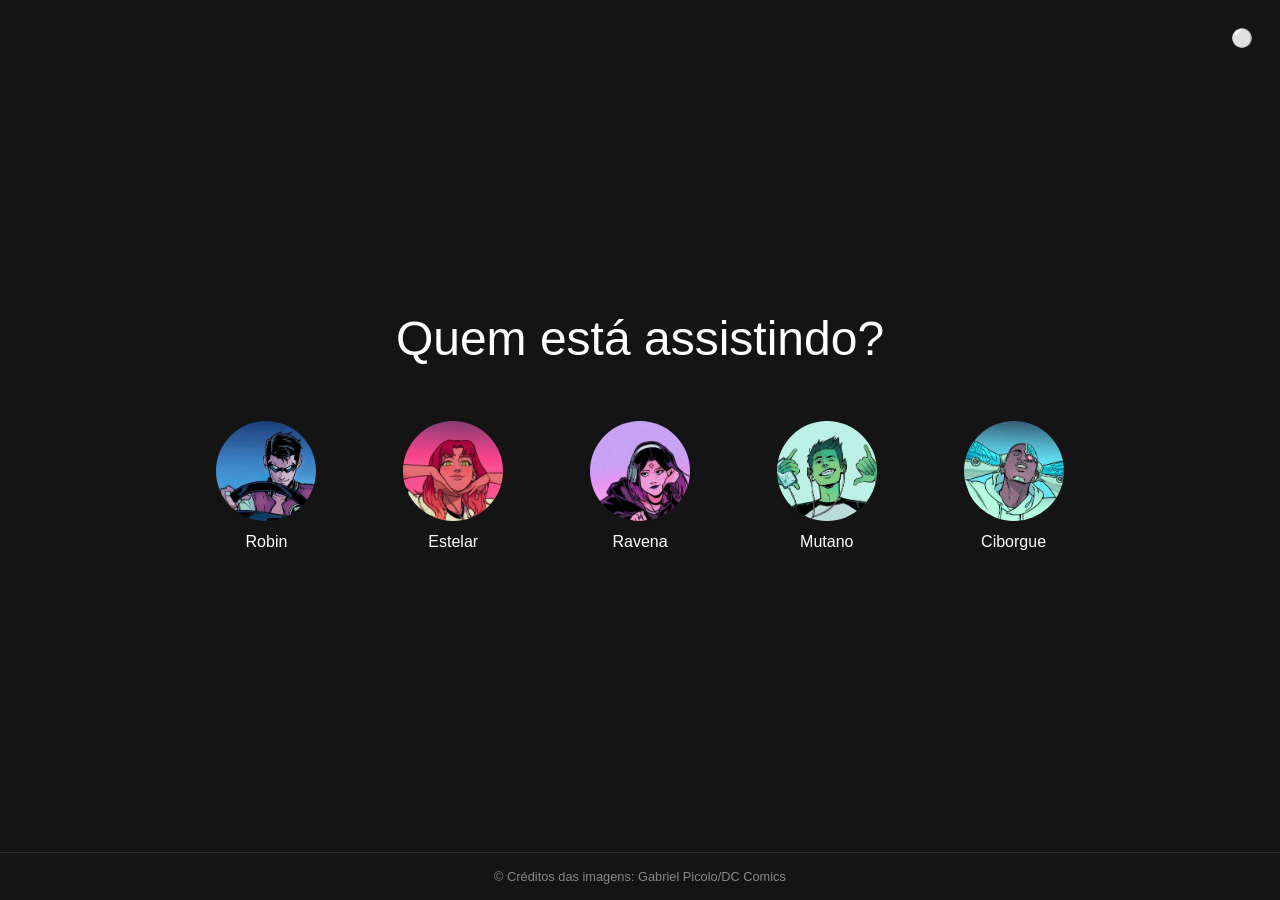
==== index.html @ 6121d600 "Rename index-meu.html to index.html" ====
<!DOCTYPE html>
<html lang="pt-br">
<head>
    <meta charset="UTF-8">
    <meta name="viewport" content="width=device-width, initial-scale=1.0">
    <title>Netflix</title>
    <link rel="stylesheet" href="style-meu.css">
</head>
<body>
    <button id="theme-toggle" onclick="toggleTheme()" aria-label="Alternar tema" style="position:fixed;top:1rem;right:1rem;z-index:10;width:2.8rem;height:2.8rem;border-radius:50%;color:#fff;cursor:pointer;font-size:1.1rem;">⚪</button>
    <main>
        <header>
            <h1>Quem está assistindo?</h1>
        </header>
        <section class="profiles">
            <ul>
                <li class="profile">
                    <img src="assets/robin.jpg" alt="Perfil 1">
                    <p>Robin</p>
                </li>
                <li class="profile">
                    <img src="assets/estelar.jpg" alt="Perfil 2">
                    <p>Estelar</p>
                </li>
                <li class="profile">
                    <img src="assets/ravena.jpg" alt="Perfil 3">
                    <p>Ravena</p>
                </li>
                <li class="profile">
                    <img src="assets/mutano.jpg" alt="Perfil 4">
                    <p>Mutano</p>
                </li>
                <li class="profile">
                    <img src="assets/ciborg.jpg" alt="Perfil 5">
                    <p>Ciborgue</p>
                </li>
            </ul>
        </section>
    </main>
    <footer>
        <p>&copy; Créditos das imagens: Gabriel Picolo/DC Comics</p>
    </footer>
    <script src="theme-meu.js"></script>
</body>
</html>
---- style-meu.css ----
/* ===== ESTILOS GERAIS ===== */
/* Inspirados no menu inicial de uma plataforma de streaming como Netflix */

/* BODY - Define os estilos da página inteira */
body {
    background-color: #141414; /* Define a cor de fundo escura (cinza bem escuro) */
    color: white; /* Define a cor do texto padrão como branco */
    font-family: 'Helvetica Neue', Helvetica, Arial, sans-serif; /* Define a fonte Helvetica como padrão */
    margin: 0; /* Remove margens externas padrão */
    padding: 0; /* Remove preenchimento externo padrão */
    display: flex; /* Usa Flexbox para layout */
    flex-direction: column; /* Organiza os elementos em coluna (um abaixo do outro) */
    min-height: 100vh; /* Garante que o body tenha no mínimo a altura da viewport */
}

/* ===== CONTEÚDO PRINCIPAL ===== */
/* MAIN - Container principal que centraliza o conteúdo */
main {
    text-align: center; /* Centraliza todo o texto e conteúdo */
    max-width: 800px; /* Define largura máxima de 800 pixels */
    width: 90%; /* Usa 100% da largura disponível */
    margin: 0 auto; /* Centraliza horizontalmente o main no body */
    flex: 1; /* Faz o main ocupar todo espaço vertical disponível */
    display: flex; /* Usa Flexbox para organizar seus filhos */
    flex-direction: column; /* Organiza conteúdo em coluna */
    justify-content: center; /* Centraliza verticalmente o conteúdo */
    align-items: center; /* Centraliza horizontalmente o conteúdo */
}

/* ===== CABEÇALHO ===== */
/* HEADER H1 - Estilo do título principal */
header h1 {
    font-size: 3rem; /* Define tamanho da fonte para 3 vezes o tamanho base */
    margin-bottom: 2rem; /* Adiciona espaço de 2rem abaixo do título */
    font-weight: 300; /* Define peso da fonte como light (mais fino) */
}

/* ===== SEÇÃO DE PERFIS ===== */
/* PROFILES UL - Lista de perfis */
.profiles ul {
    list-style: none; /* Remove os pontos da lista */
    padding: 0; /* Remove preenchimento interno */
    display: flex; /* Usa Flexbox para organizar itens em linha */
    justify-content: center; /* Centraliza os itens horizontalmente */
    gap: 0.25rem; /* Espaçamento reduzido entre cada perfil */
    flex-wrap: nowrap; /* Evita quebra de linha (todos em uma linha) */
}

/* PROFILE - Estilo individual de cada cartão de perfil */
.profile {
    /*background-color: #141414; /* Define fundo da mesma cor do body para integração visual */
    border-radius: 8px; /* Cria cantos arredondados em 8 pixels */
    padding: 0.4rem; /* Adiciona espaço interno de 0.25rem */
    text-align: center; /* Centraliza o texto dentro do perfil */
    cursor: pointer; /* Muda o cursor para pointer (mão) ao passar por cima */
    transition: transform 0.3s, box-shadow 0.3s; /* Suaviza as transições em 0.3 segundos */
    width: 170px; /* Define largura fixa de 170 pixels */
}

/* PROFILE:HOVER - Efeito ao passar o mouse sobre o perfil */
.profile:hover {
    transform: scale(1.05); /* Aumenta o tamanho do perfil em 5% */
}

/* ===== IMAGENS DOS PERFIS ===== */
/* PROFILE IMG - Estilo das imagens */
.profile img {
    width: 150px; /* Define largura da imagem em 150 pixels */
    height: 150px; /* Define altura da imagem em 150 pixels (formato quadrado) */
    border-radius: 50px; /* Arredonda os cantos em 50 pixels para efeito semi-circular */
    margin-bottom: 0.5rem; /* Adiciona espaço de 0.5rem abaixo da imagem */
    object-fit: cover; /* Garante que a imagem preencha o espaço proporcionalmente */
    transition: box-shadow 0.3s; /* Suaviza a transição da sombra em 0.3 segundos */
}

/* ===== EFEITOS DE HOVER COLORIDOS - SOMBRAS INDIVIDUAIS ===== */
/* Cada perfil tem uma cor de sombra única ao passar o mouse */

/* PROFILE 1 (Robin) - Sombra azul */
.profile:nth-child(1):hover img {
    box-shadow: 0 0 15px rgba(52, 152, 219, 0.8); /* Adiciona sombra azul ao passar o mouse */
}

/* PROFILE 2 (Estelar) - Sombra rosa */
.profile:nth-child(2):hover img {
    box-shadow: 0 0 15px rgba(255, 20, 147, 0.8); /* Adiciona sombra rosa ao passar o mouse */
}

/* PROFILE 3 (Ravena) - Sombra lilás */
.profile:nth-child(3):hover img {
    box-shadow: 0 0 15px rgba(146, 82, 211, 0.8); /* Adiciona sombra lilás ao passar o mouse */
}

/* PROFILE 4 (Mutano) - Sombra turquesa */
.profile:nth-child(4):hover img {
    box-shadow: 0 0 15px rgba(26, 188, 126, 0.8); /* Adiciona sombra turquesa ao passar o mouse */
}

/* PROFILE 5 (Ciborgue) - Sombra verde-água */
.profile:nth-child(5):hover img {
    box-shadow: 0 0 15px rgba(32, 163, 178, 0.8); /* Adiciona sombra verde-água ao passar o mouse */
}

/* ===== TEXTO DOS PERFIS ===== */
/* PROFILE P - Estilo do nome do perfil */
.profile p {
    margin: 0; /* Remove margens padrão */
    font-size: 1.2rem; /* Define tamanho da fonte */
    font-weight: 400; /* Define peso normal da fonte */
}

/* ===== RODAPÉ ===== */
/* FOOTER - Estilo do rodapé da página */
footer {
    padding: 1.5rem; /* Adiciona espaço interno de 1.5rem */
    text-align: center; /* Centraliza o texto */
    font-size: 0.9rem; /* Define tamanho da fonte menor */
    color: #888; /* Define cor cinzenta discreta para o texto */
    border-top: 1px solid #333; /* Adiciona uma borda sutil no topo */
    width: 100%; /* Ocupa 100% de largura disponível */
    box-sizing: border-box; /* Inclui padding no cálculo da largura */
}

/* FOOTER P - Estilo do parágrafo no rodapé */
footer p {
    margin: 0; /* Remove margens padrão */
}

/* ===== SOMBRAS DINÂMICAS MAIS SUAVES AO REDOR DA PÁGINA ===== */
/* Sombra baseada no perfil hoverado */
body.shadow-robin {
    box-shadow: inset 0 0 150px rgba(52, 152, 219, 0.35);
}

body.shadow-estelar {
    box-shadow: inset 0 0 150px rgba(255, 20, 147, 0.35);
}

body.shadow-ravena {
    box-shadow: inset 0 0 150px rgba(167, 93, 241, 0.416);
}

body.shadow-mutano {
    box-shadow: inset 0 0 150px rgba(26, 188, 75, 0.35);
}

body.shadow-ciborg {
    box-shadow: inset 0 0 150px rgba(32, 163, 178, 0.35);
}

/* ===== MEDIA QUERIES - RESPONSIVIDADE ===== */
/* Estes estilos ajustam o layout para diferentes tamanhos de tela */

/* TABLETS E TELAS PEQUENAS - Até 768 pixels de largura */
@media (max-width: 768px) {
    /* Reduz o tamanho do título em tablets */
    header h1 {
        font-size: 2.2rem; /* Reduz de 3rem para 2.2rem */
        margin-bottom: 1.5rem; /* Reduz espaço abaixo do título */
    }

    /* Ajusta a lista de perfis para wrapping em tablets */
    .profiles ul {
        gap: 0.8rem; /* Reduz o espaço entre perfis */
        flex-wrap: wrap; /* Permite quebra de linha se necessário */
    }

    /* Reduz dimensões dos perfis */
    .profile {
        width: 150px; /* Reduz largura de 180px para 150px */
    }
}

/* ===== LIGHT MODE ===== */
body.light-mode {
    background-color: #f5f5f5; /* Fundo claro para o modo claro */
    color: #1d1d1d;
}

body.light-mode header h1,
body.light-mode .profile p,
body.light-mode footer {
    color: #1d1d1d;
}
/*
body.light-mode .profile {
    background-color: #f5f5f5;
    box-shadow: 0 0 12px rgba(0, 0, 0, 0.15);
}*/

body.light-mode .profile img {
    border: 1px solid #ccc;
    background-color: #fff;
}

body.light-mode footer {
    border-top-color: #ccc;
}

body.light-mode button#theme-toggle {
    border-color: #1d1d1d;
    background: none;
    color: #1d1d1d;
}

/* ===== THEME TOGGLE BUTTON ===== */
button#theme-toggle {
    border: none;
    outline: none;
    background: none;
}

body {
    transition: background-color 0.3s ease, color 0.3s ease;
}

.profile, .profile img, footer {
    transition: background-color 0.3s ease, color 0.3s ease, box-shadow 0.3s ease;
}

    /* Reduz tamanho das imagens */
    .profile img {
        width: 100px; /* Reduz de 120px para 100px */
        height: 100px; /* Reduz de 120px para 100px */
    }

    /* Reduz tamanho do nome do perfil */
    .profile p {
        font-size: 1rem; /* Reduz de 1.2rem para 1rem */
    }

    /* Ajusta o rodapé para tablets */
    footer {
        font-size: 0.8rem; /* Reduz tamanho da fonte */
        padding: 1rem; /* Reduz preenchimento interno */
    }


/* CELULARES - Até 480 pixels de largura */
@media (max-width: 480px) {
    /* Reduz significativamente o tamanho do título em celulares */
    header h1 {
        font-size: 1.8rem; /* Reduz para 1.8rem em celulares */
        margin-bottom: 1.2rem; /* Reduz espaço para economizar espaço */
    }

    /* Adiciona padding ao main para margens em celulares */
    main {
        padding: 1rem; /* Evita que conteúdo toque nas bordas */
    }

    /* Reduz espaço entre perfis em celulares */
    .profiles ul {
        gap: 0.6rem; /* Espaço reduzido entre perfis */
    }

    /* Reduz ainda mais as dimensões dos perfis */
    .profile {
        width: 130px; /* Mais compacto para celulares */
        padding: 0.8rem; /* Reduz preenchimento interno */
    }

    /* Reduz bastante o tamanho das imagens */
    .profile img {
        width: 85px; /* Bem reduzido para celulares */
        height: 85px; /* Bem reduzido para celulares */
    }

    /* Reduz tamanho do nome do perfil em celulares */
    .profile p {
        font-size: 0.9rem; /* Tamanho menor para economizar espaço */
    }

    /* Minimize o rodapé para celulares */
    footer {
        font-size: 0.75rem; /* Fonte muito pequena */
        padding: 0.8rem; /* Preenchimento reduzido */
    }

    /* Remove margens do parágrafo no rodapé */
    footer p {
        margin: 0; /* Sem espaços extras */
    }
}
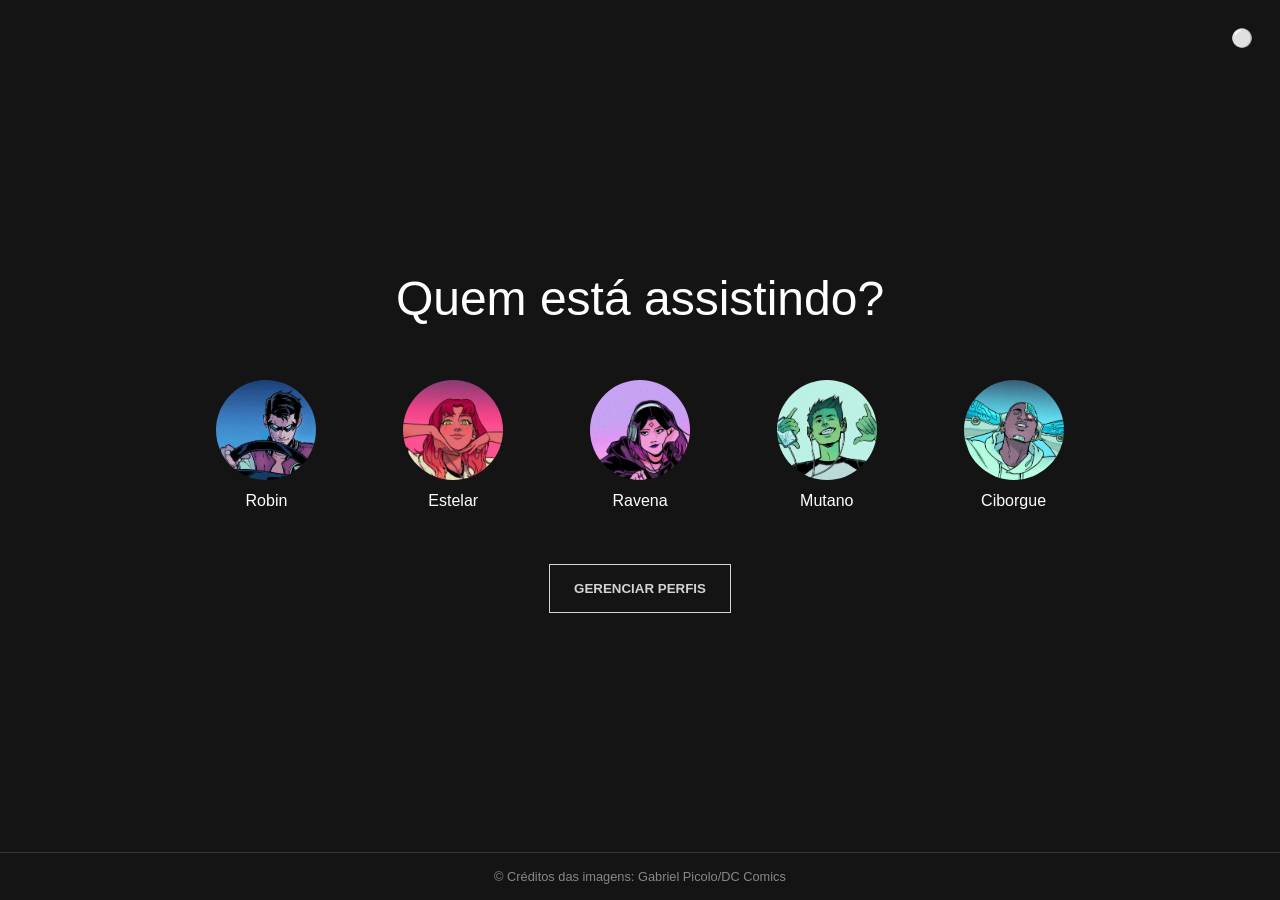
==== commit c8ca95e1: "Add files via upload" ====
--- a/index.html
+++ b/index.html
@@ -3,8 +3,8 @@
 <head>
     <meta charset="UTF-8">
     <meta name="viewport" content="width=device-width, initial-scale=1.0">
-    <title>Netflix</title>
-    <link rel="stylesheet" href="style-meu.css">
+    <title>Titans' Streaming</title>
+    <link rel="stylesheet" href="style.css">
 </head>
 <body>
     <button id="theme-toggle" onclick="toggleTheme()" aria-label="Alternar tema" style="position:fixed;top:1rem;right:1rem;z-index:10;width:2.8rem;height:2.8rem;border-radius:50%;color:#fff;cursor:pointer;font-size:1.1rem;">⚪</button>
@@ -15,31 +15,46 @@
         <section class="profiles">
             <ul>
                 <li class="profile">
-                    <img src="assets/robin.jpg" alt="Perfil 1">
-                    <p>Robin</p>
+                    <a href="catalogo/catalogo.html" class="link-perfil">
+                        <img src="assets/robin.jpg" alt="Perfil 1">
+                    </a>
+                    <p class="nome-perfil">Robin</p>
                 </li>
                 <li class="profile">
-                    <img src="assets/estelar.jpg" alt="Perfil 2">
-                    <p>Estelar</p>
+                    <a href="catalogo/catalogo.html" class="link-perfil">
+                        <img src="assets/estelar.jpg" alt="Perfil 2">
+                    </a>
+                    <p class="nome-perfil">Estelar</p>
                 </li>
                 <li class="profile">
-                    <img src="assets/ravena.jpg" alt="Perfil 3">
-                    <p>Ravena</p>
+                    <a href="catalogo/catalogo.html" class="link-perfil">
+                        <img src="assets/ravena.jpg" alt="Perfil 3">
+                    </a>
+                    <p class="nome-perfil">Ravena</p>
                 </li>
                 <li class="profile">
-                    <img src="assets/mutano.jpg" alt="Perfil 4">
-                    <p>Mutano</p>
+                    <a href="catalogo/catalogo.html" class="link-perfil">
+                        <img src="assets/mutano.jpg" alt="Perfil 4">
+                    </a>
+                    <p class="nome-perfil">Mutano</p>
                 </li>
                 <li class="profile">
-                    <img src="assets/ciborg.jpg" alt="Perfil 5">
-                    <p>Ciborgue</p>
+                    <a href="catalogo/catalogo.html" class="link-perfil">
+                        <img src="assets/ciborg.jpg" alt="Perfil 5">
+                    </a>
+                    <p class="nome-perfil">Ciborgue</p>
                 </li>
             </ul>
+        </section>
+        <section class="manage-profiles">
+            <button type="button" class="botao-gerenciar">
+                <a href="catalogo/catalogo.html">Gerenciar perfis</a>
+            </button>
         </section>
     </main>
     <footer>
         <p>&copy; Créditos das imagens: Gabriel Picolo/DC Comics</p>
     </footer>
-    <script src="theme-meu.js"></script>
+    <script src="js/index.js"></script>
 </body>
-</html>
+</html>
--- a/style.css
+++ b/style.css
@@ -0,0 +1,332 @@
+/* ===== ESTILOS GERAIS ===== */
+/* Inspirados no menu inicial de uma plataforma de streaming como Netflix */
+
+/* BODY - Define os estilos da página inteira */
+body {
+    background-color: #141414; /* Define a cor de fundo escura (cinza bem escuro) */
+    color: white; /* Define a cor do texto padrão como branco */
+    font-family: 'Helvetica Neue', Helvetica, Arial, sans-serif; /* Define a fonte Helvetica como padrão */
+    margin: 0; /* Remove margens externas padrão */
+    padding: 0; /* Remove preenchimento externo padrão */
+    display: flex; /* Usa Flexbox para layout */
+    flex-direction: column; /* Organiza os elementos em coluna (um abaixo do outro) */
+    min-height: 100vh; /* Garante que o body tenha no mínimo a altura da viewport */
+}
+
+/* ===== CONTEÚDO PRINCIPAL ===== */
+/* MAIN - Container principal que centraliza o conteúdo */
+main {
+    text-align: center; /* Centraliza todo o texto e conteúdo */
+    max-width: 800px; /* Define largura máxima de 800 pixels */
+    width: 90%; /* Usa 100% da largura disponível */
+    margin: 0 auto; /* Centraliza horizontalmente o main no body */
+    flex: 1; /* Faz o main ocupar todo espaço vertical disponível */
+    display: flex; /* Usa Flexbox para organizar seus filhos */
+    flex-direction: column; /* Organiza conteúdo em coluna */
+    justify-content: center; /* Centraliza verticalmente o conteúdo */
+    align-items: center; /* Centraliza horizontalmente o conteúdo */
+}
+
+/* ===== CABEÇALHO ===== */
+/* HEADER H1 - Estilo do título principal */
+header h1 {
+    font-size: 3rem; /* Define tamanho da fonte para 3 vezes o tamanho base */
+    margin-bottom: 2rem; /* Adiciona espaço de 2rem abaixo do título */
+    font-weight: 300; /* Define peso da fonte como light (mais fino) */
+}
+
+/* ===== SEÇÃO DE PERFIS ===== */
+/* PROFILES UL - Lista de perfis */
+.profiles ul {
+    list-style: none; /* Remove os pontos da lista */
+    padding: 0; /* Remove preenchimento interno */
+    display: flex; /* Usa Flexbox para organizar itens em linha */
+    justify-content: center; /* Centraliza os itens horizontalmente */
+    gap: 0.25rem; /* Espaçamento reduzido entre cada perfil */
+    flex-wrap: nowrap; /* Evita quebra de linha (todos em uma linha) */
+}
+
+/* PROFILE - Estilo individual de cada cartão de perfil */
+.profile {
+    /*background-color: #141414; /* Define fundo da mesma cor do body para integração visual */
+    border-radius: 8px; /* Cria cantos arredondados em 8 pixels */
+    padding: 0.4rem; /* Adiciona espaço interno de 0.25rem */
+    text-align: center; /* Centraliza o texto dentro do perfil */
+    cursor: pointer; /* Muda o cursor para pointer (mão) ao passar por cima */
+    transition: transform 0.3s, box-shadow 0.3s; /* Suaviza as transições em 0.3 segundos */
+    width: 170px; /* Define largura fixa de 170 pixels */
+}
+
+/* BOTÃO GERENCIAR PERFIS - Estilo principal */
+.manage-profiles {
+    margin-top: 2rem; /* Posiciona o botão um pouco mais abaixo dos perfis */
+}
+
+.botao-gerenciar {
+    background-color: #141414; /* mesma cor do fundo da página */
+    border: 1.5px solid #d3d3d3; /* mesma cor da fonte do footer */
+    color: #d3d3d3; /* mesma cor da fonte do footer */
+    font-family: inherit; /* mesma fonte da página */
+    font-weight: 700; /* negrito */
+    text-transform: uppercase; /* letras em MAIÚSCULAS */
+    padding: 1rem 1.5rem;
+    cursor: pointer;
+    transition: background-color 0.3s ease, color 0.3s ease;
+}
+
+.botao-gerenciar a {
+    color: inherit; /* herda cor do botão */
+    text-decoration: none;
+    display: inline-block;
+}
+
+.botao-gerenciar:hover {
+    background-color: #d3d3d3; /* fundo vira cor da fonte */
+    color: #141414; /* fonte vira cor do fundo da página */
+}
+
+.botao-gerenciar:hover a {
+    color: inherit;
+}
+
+/* PROFILE:HOVER - Efeito ao passar o mouse sobre o perfil */
+.profile:hover {
+    transform: scale(1.05); /* Aumenta o tamanho do perfil em 5% */
+}
+
+/* ===== IMAGENS DOS PERFIS ===== */
+/* PROFILE IMG - Estilo das imagens */
+.profile img {
+    width: 150px; /* Define largura da imagem em 150 pixels */
+    height: 150px; /* Define altura da imagem em 150 pixels (formato quadrado) */
+    border-radius: 50px; /* Arredonda os cantos em 50 pixels para efeito semi-circular */
+    margin-bottom: 0.5rem; /* Adiciona espaço de 0.5rem abaixo da imagem */
+    object-fit: cover; /* Garante que a imagem preencha o espaço proporcionalmente */
+    transition: box-shadow 0.3s; /* Suaviza a transição da sombra em 0.3 segundos */
+}
+
+/* ===== EFEITOS DE HOVER COLORIDOS - SOMBRAS INDIVIDUAIS ===== */
+/* Cada perfil tem uma cor de sombra única ao passar o mouse */
+
+/* PROFILE 1 (Robin) - Sombra azul */
+.profile:nth-child(1):hover img {
+    box-shadow: 0 0 15px rgba(52, 152, 219, 0.8); /* Adiciona sombra azul ao passar o mouse */
+}
+
+/* PROFILE 2 (Estelar) - Sombra rosa */
+.profile:nth-child(2):hover img {
+    box-shadow: 0 0 15px rgba(255, 20, 147, 0.8); /* Adiciona sombra rosa ao passar o mouse */
+}
+
+/* PROFILE 3 (Ravena) - Sombra lilás */
+.profile:nth-child(3):hover img {
+    box-shadow: 0 0 15px rgba(146, 82, 211, 0.8); /* Adiciona sombra lilás ao passar o mouse */
+}
+
+/* PROFILE 4 (Mutano) - Sombra turquesa */
+.profile:nth-child(4):hover img {
+    box-shadow: 0 0 15px rgba(26, 188, 126, 0.8); /* Adiciona sombra turquesa ao passar o mouse */
+}
+
+/* PROFILE 5 (Ciborgue) - Sombra verde-água */
+.profile:nth-child(5):hover img {
+    box-shadow: 0 0 15px rgba(32, 163, 178, 0.8); /* Adiciona sombra verde-água ao passar o mouse */
+}
+
+/* ===== TEXTO DOS PERFIS ===== */
+/* PROFILE P - Estilo do nome do perfil */
+.profile p {
+    margin: 0; /* Remove margens padrão */
+    font-size: 1.2rem; /* Define tamanho da fonte */
+    font-weight: 400; /* Define peso normal da fonte */
+}
+
+/* ===== RODAPÉ ===== */
+/* FOOTER - Estilo do rodapé da página */
+footer {
+    padding: 1.5rem; /* Adiciona espaço interno de 1.5rem */
+    text-align: center; /* Centraliza o texto */
+    font-size: 0.9rem; /* Define tamanho da fonte menor */
+    color: #888; /* Define cor cinzenta discreta para o texto */
+    border-top: 1px solid #333; /* Adiciona uma borda sutil no topo */
+    width: 100%; /* Ocupa 100% de largura disponível */
+    box-sizing: border-box; /* Inclui padding no cálculo da largura */
+}
+
+/* FOOTER P - Estilo do parágrafo no rodapé */
+footer p {
+    margin: 0; /* Remove margens padrão */
+}
+
+/* ===== SOMBRAS DINÂMICAS MAIS SUAVES AO REDOR DA PÁGINA ===== */
+/* Sombra baseada no perfil hoverado */
+body.shadow-robin {
+    box-shadow: inset 0 0 150px rgba(52, 152, 219, 0.35);
+}
+
+body.shadow-estelar {
+    box-shadow: inset 0 0 150px rgba(255, 20, 147, 0.35);
+}
+
+body.shadow-ravena {
+    box-shadow: inset 0 0 150px rgba(167, 93, 241, 0.416);
+}
+
+body.shadow-mutano {
+    box-shadow: inset 0 0 150px rgba(26, 188, 75, 0.35);
+}
+
+body.shadow-ciborg {
+    box-shadow: inset 0 0 150px rgba(32, 163, 178, 0.35);
+}
+
+/* ===== MEDIA QUERIES - RESPONSIVIDADE ===== */
+/* Estes estilos ajustam o layout para diferentes tamanhos de tela */
+
+/* TABLETS E TELAS PEQUENAS - Até 768 pixels de largura */
+@media (max-width: 768px) {
+    /* Reduz o tamanho do título em tablets */
+    header h1 {
+        font-size: 2.2rem; /* Reduz de 3rem para 2.2rem */
+        margin-bottom: 1.5rem; /* Reduz espaço abaixo do título */
+    }
+
+    /* Ajusta a lista de perfis para wrapping em tablets */
+    .profiles ul {
+        gap: 0.8rem; /* Reduz o espaço entre perfis */
+        flex-wrap: wrap; /* Permite quebra de linha se necessário */
+    }
+
+    /* Reduz dimensões dos perfis */
+    .profile {
+        width: 150px; /* Reduz largura de 180px para 150px */
+    }
+}
+
+/* ===== LIGHT MODE ===== */
+body.light-mode {
+    background-color: #f5f5f5; /* Fundo claro para o modo claro */
+    color: #1d1d1d;
+}
+
+body.light-mode header h1,
+body.light-mode .profile p,
+body.light-mode footer {
+    color: #1d1d1d;
+}
+
+/* BOTÃO GERENCIAR NO LIGHT MODE */
+body.light-mode .botao-gerenciar {
+    background-color: #f5f5f5; /* fundo igual ao fundo da página no light mode */
+    color: #1d1d1d; /* fonte igual à cor da página do dark mode */
+    border: 1.5px solid #1d1d1d; /* borda na cor da página do dark mode */
+}
+
+body.light-mode .botao-gerenciar:hover {
+    background-color: #1d1d1d; /* fundo na cor da página do dark mode */
+    color: #f5f5f5; /* fonte na cor do fundo da página no light mode */
+}
+
+body.light-mode .botao-gerenciar:hover a {
+    color: inherit;
+}
+/*
+body.light-mode .profile {
+    background-color: #f5f5f5;
+    box-shadow: 0 0 12px rgba(0, 0, 0, 0.15);
+}*/
+
+body.light-mode .profile img {
+    border: 1px solid #ccc;
+    background-color: #fff;
+}
+
+body.light-mode footer {
+    border-top-color: #ccc;
+}
+
+body.light-mode button#theme-toggle {
+    border-color: #1d1d1d;
+    background: none;
+    color: #1d1d1d;
+}
+
+/* ===== THEME TOGGLE BUTTON ===== */
+button#theme-toggle {
+    border: none;
+    outline: none;
+    background: none;
+}
+
+body {
+    transition: background-color 0.3s ease, color 0.3s ease;
+}
+
+.profile, .profile img, footer {
+    transition: background-color 0.3s ease, color 0.3s ease, box-shadow 0.3s ease;
+}
+
+    /* Reduz tamanho das imagens */
+    .profile img {
+        width: 100px; /* Reduz de 120px para 100px */
+        height: 100px; /* Reduz de 120px para 100px */
+    }
+
+    /* Reduz tamanho do nome do perfil */
+    .profile p {
+        font-size: 1rem; /* Reduz de 1.2rem para 1rem */
+    }
+
+    /* Ajusta o rodapé para tablets */
+    footer {
+        font-size: 0.8rem; /* Reduz tamanho da fonte */
+        padding: 1rem; /* Reduz preenchimento interno */
+    }
+
+
+/* CELULARES - Até 480 pixels de largura */
+@media (max-width: 480px) {
+    /* Reduz significativamente o tamanho do título em celulares */
+    header h1 {
+        font-size: 1.8rem; /* Reduz para 1.8rem em celulares */
+        margin-bottom: 1.2rem; /* Reduz espaço para economizar espaço */
+    }
+
+    /* Adiciona padding ao main para margens em celulares */
+    main {
+        padding: 1rem; /* Evita que conteúdo toque nas bordas */
+    }
+
+    /* Reduz espaço entre perfis em celulares */
+    .profiles ul {
+        gap: 0.6rem; /* Espaço reduzido entre perfis */
+    }
+
+    /* Reduz ainda mais as dimensões dos perfis */
+    .profile {
+        width: 130px; /* Mais compacto para celulares */
+        padding: 0.8rem; /* Reduz preenchimento interno */
+    }
+
+    /* Reduz bastante o tamanho das imagens */
+    .profile img {
+        width: 85px; /* Bem reduzido para celulares */
+        height: 85px; /* Bem reduzido para celulares */
+    }
+
+    /* Reduz tamanho do nome do perfil em celulares */
+    .profile p {
+        font-size: 0.9rem; /* Tamanho menor para economizar espaço */
+    }
+
+    /* Minimize o rodapé para celulares */
+    footer {
+        font-size: 0.75rem; /* Fonte muito pequena */
+        padding: 0.8rem; /* Preenchimento reduzido */
+    }
+
+    /* Remove margens do parágrafo no rodapé */
+    footer p {
+        margin: 0; /* Sem espaços extras */
+    }
+}
